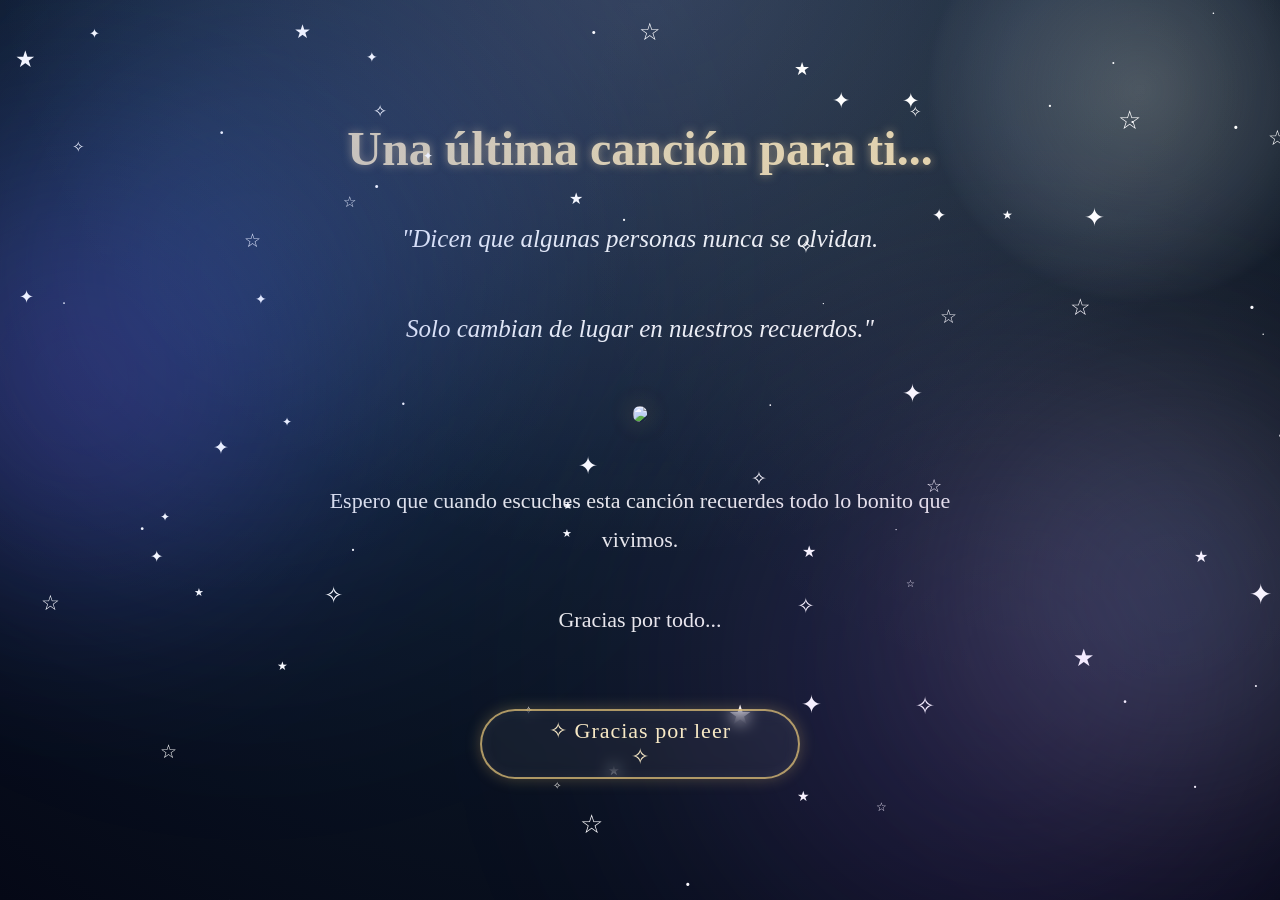
==== Cartas/ultima.html @ 6dfb33a8 "Add files via upload" ====
<!DOCTYPE html>
<html lang="es">

<head>

<meta charset="UTF-8">
<meta name="viewport" content="width=device-width, initial-scale=1.0">

<title>Una última cosa...</title>

<link rel="stylesheet" href="../Css/carta.css">
<link rel="stylesheet" href="../Css/cielo.css">
<link rel="stylesheet" href="../Css/ultima.css">

<link rel="icon" href="../Imagenes/icono.png" type="image/png">

</head>

<body>

<div class="cielo">

    <div class="nebulosa izquierda"></div>
    <div class="nebulosa derecha"></div>
    <div class="luna"></div>
    <div class="estrellas"></div>
    <div class="niebla"></div>

</div>

<div class="contenedor-final">

    <h1>Una última canción para ti...</h1>

    <p class="frase">

        "Dicen que algunas personas nunca se olvidan.<br><br>

        Solo cambian de lugar en nuestros recuerdos."

    </p>

    <div id="spotify-contenedor"></div>

    <p class="mensaje">

        Espero que cuando escuches esta canción recuerdes
        todo lo bonito que vivimos.

        <br><br>

        Gracias por todo...

        <br>

    </p>

<button class="boton-final" id="gracias">
    ✧ Gracias por leer ✧
</button>

<div id="despedida">

    <h1 id="graciasFinal">
        Gracias por todo.
    </h1>

    <p id="firmaFinal">
        Lumen Interitus
    </p>

</div>

<script src="../Js/player.js"></script>
<script src="../Js/cielo.js"></script>
<script src="../Js/ultima.js"></script>

</body>
</html>
---- Css/carta.css ----
*{
    margin:0;
    padding:0;
    box-sizing:border-box;
}

body{

    overflow-x:hidden;
    overflow-y:hidden;

    font-family:Georgia,serif;

    background:
    radial-gradient(circle at top,#1B263B 0%,#0D1B2A 45%,#050816 100%);

    color:white;

    width:100vw;
    height:100vh;

    transition:transform 4s ease;

}

body.abriendo{

    filter:brightness(.82);

}

/*=========================
      FONDO
=========================*/

.cielo{

    position:fixed;

    inset:0;

    overflow:hidden;

}

/*=========================
          LUNA
=========================*/

.luna{

    position:absolute;

    width:420px;

    height:420px;

    border-radius:50%;

    top:-120px;

    right:-70px;

    background:
    radial-gradient(circle,
    rgba(255,255,255,.22),
    rgba(220,230,255,.12) 45%,
    transparent 75%);

    filter:blur(4px);

    animation:lunaFlota 10s ease-in-out infinite;

}

/*=========================
        NEBULOSAS
=========================*/

.nebulosa{

    position:absolute;

    border-radius:50%;

    filter:blur(90px);

    opacity:.55;

    animation:nebulosaFlota 18s ease-in-out infinite;

}

.nebulosa.izquierda{

    width:520px;

    height:520px;

    left:-180px;

    top:120px;

    background:
    radial-gradient(circle,
    rgba(135,70,255,.55) 0%,
    rgba(90,130,255,.35) 45%,
    transparent 80%);

}

.nebulosa.derecha{

    width:460px;

    height:460px;

    right:-120px;

    bottom:80px;

    background:
    radial-gradient(circle,
    rgba(120,180,255,.45) 0%,
    rgba(255,225,160,.20) 55%,
    transparent 80%);

    animation-delay:-8s;

}

@keyframes nebulosaFlota{

    0%{

        transform:translate(0,0) scale(1);

    }

    50%{

        transform:translate(20px,-15px) scale(1.08);

    }

    100%{

        transform:translate(0,0) scale(1);

    }

}

.estrellas{

    position:absolute;

    inset:0;

}
/*
.estrellas::before{

    content:"";

    position:absolute;

    inset:0;

    background-image:
    radial-gradient(white 1px,transparent 1px);

    background-size:70px 70px;

    opacity:.55;

    animation:parpadeo 4s ease-in-out infinite;

    transition:opacity 2s;
    body.abriendo .estrellas::before{

    opacity:.9;
}
}
*/

.niebla{

    position:absolute;
    inset:0;
    overflow:hidden;

}

.niebla::before,
.niebla::after{

    content:"";

    position:absolute;

    width:900px;
    height:900px;

    border-radius:50%;

    filter:blur(120px);

    opacity:.35;

}

.niebla::before{

    top:-180px;
    left:-200px;

    background:
    radial-gradient(circle,
    rgba(80,120,255,.75),
    transparent 70%);

    animation:nebulosaAzul 18s ease-in-out infinite alternate;

}

.niebla::after{

    bottom:-220px;
    right:-180px;

    background:
    radial-gradient(circle,
    rgba(170,110,255,.65),
    transparent 70%);

    animation:nebulosaMorada 22s ease-in-out infinite alternate;

}

/*=========================
        PORTADA
=========================*/

.inicio{

    position: fixed;
    inset: 0;

    display: flex;
    flex-direction: column;

    justify-content: center;
    align-items: center;

    text-align: center;

    z-index: 10;

}

.inicio h1{

    font-size:60px;

    font-weight:normal;

}

.inicio p{

    font-size:22px;

    color:#ddd;

}

.inicio.ocultar{

    opacity:0;

    transform:scale(.95);

    transition:
    opacity .8s ease,
    transform .8s ease;

    pointer-events:none;

}

button{

    margin-top:12px;

    width:320px;

    height:70px;

    border:none;

    border-radius:18px;

    background:rgba(255,223,140,.18);

    color:#ffe8a3;

    font-size:22px;

    cursor:pointer;

    transition:.4s;

    backdrop-filter:blur(8px);

}

button:hover{

    transform:translateY(-5px);

    box-shadow:
    0 0 30px rgba(255,220,120,.4);

}

/*==================================
        BOTÓN IMPERIAL
==================================*/

.boton-imperial{

    width:340px;

    height:72px;

    border:1px solid rgba(255,230,170,.25);

    border-radius:40px;

    background:
    linear-gradient(
        145deg,
        rgba(255,235,185,.12),
        rgba(255,215,120,.08)
    );

    color:#f8e7b5;

    font-size:24px;

    font-family:Georgia,serif;

    letter-spacing:1px;

    backdrop-filter:blur(14px);

    box-shadow:
        0 10px 30px rgba(0,0,0,.25),
        inset 0 0 15px rgba(255,255,255,.05);

    transition:all .35s ease;

    overflow:hidden;
    position:relative;

    text-shadow:0 0 0 transparent;
}

.boton-imperial:hover{

    text-shadow:0 0 12px rgba(255,240,180,.8);

    transform:translateY(-5px) scale(1.03);

    border-color:rgba(255,235,170,.55);

    background:
    linear-gradient(
        145deg,
        rgba(255,240,200,.20),
        rgba(255,220,150,.12)
    );

    box-shadow:
        0 18px 40px rgba(255,220,120,.18),
        0 0 30px rgba(255,235,170,.10);

}

.boton-imperial:active{

    transform:scale(.97);

}

/*==================================
        LUZ DEL CIELO
==================================*/

body::before{

    content:"";

    position:fixed;

    inset:0;

    pointer-events:none;

    background:

    radial-gradient(circle at 50% -10%,
    rgba(170,200,255,.20),
    transparent 55%),

    radial-gradient(circle at 15% 15%,
    rgba(120,160,255,.08),
    transparent 35%),

    radial-gradient(circle at 85% 20%,
    rgba(255,240,180,.05),
    transparent 40%);

    animation:luzCielo 10s ease-in-out infinite;

}

@keyframes luzCielo{

    0%{

        opacity:.5;

        transform:scale(1);

    }

    50%{

        opacity:.9;

        transform:scale(1.05);

    }

    100%{

        opacity:.5;

        transform:scale(1);

    }

}

/*=========================
        CARTA
=========================*/

.carta{

    position:absolute;
    
    z-index:20;
    
    inset:0;

    display:flex;

    justify-content:center;

    align-items:center;

    opacity:0;

    pointer-events:none;

    transform:translateY(-220px) scale(.95);

    transition:
        opacity .9s ease,
        transform 1.2s cubic-bezier(.18,.9,.25,1.15);

}

.carta.visible{

    opacity:1;

    pointer-events:auto;

    transform:translateY(0) scale(1);

}

/*==================================
      HALO DE LA CARTA
==================================*/

.carta::before{

    content:"";

    position:absolute;

    width:900px;

    height:900px;

    left:50%;

    top:50%;

    transform:translate(-50%,-50%);

    border-radius:50%;

    background:
    radial-gradient(circle,
    rgba(255,220,140,.18) 0%,
    rgba(255,220,140,.08) 35%,
    transparent 70%);

    filter:blur(50px);

    opacity:0;

    transition:opacity 1.5s ease;

    pointer-events:none;

    z-index:-1;

}

.carta.visible::before{

    opacity:1;

}

/*=========================
         HOJA
=========================*/

.hoja{

    width:850px;

    max-width:90%;

    min-height:520px;

    background:linear-gradient(

180deg,

rgba(255,252,243,.98),

rgba(250,244,227,.96)

);

    color:#2d2d2d;

    border-radius:18px;

    border:1px solid rgba(185,155,95,.35);

    padding:60px;

box-shadow:
    0 35px 90px rgba(0,0,0,.45),
    0 0 80px rgba(255,225,150,.08),
    inset 0 0 40px rgba(255,240,210,.45),
    inset 0 0 80px rgba(170,130,70,.08),
    0 0 140px rgba(255,220,140,.25);

position:relative;

overflow:visible;

z-index:5;

--x:50%;
--y:50%;

animation:flotarHoja 6s ease-in-out infinite;

transition:transform .18s ease;

transform-style:preserve-3d;

transform-origin:center;

will-change:transform;

}

/*==================================
        TEXTURA DEL PAPEL
==================================*/

.hoja::before{

    content:"";

    position:absolute;

    inset:0;

    border-radius:18px;

    background:

    radial-gradient(
        circle at var(--x) var(--y),
        rgba(255,255,255,.45),
        transparent 32%
    ),

    radial-gradient(
        circle at 15% 20%,
        rgba(255,255,255,.25),
        transparent 28%
    ),

    radial-gradient(
        circle at 80% 75%,
        rgba(180,140,90,.05),
        transparent 28%
    );

    pointer-events:none;

    opacity:.9;

}

/*==================================
        HALO Y DETALLE SUPERIOR
==================================*/

.hoja::after{

    content:"✧";

    position:absolute;

    inset:0;

    border-radius:18px;

    pointer-events:none;

    box-shadow:
        inset 0 1px 0 rgba(255,255,255,.75),
        inset 0 -1px 0 rgba(170,130,70,.12),
        0 0 90px rgba(255,220,140,.18);

    color:#b58d3d;

    font-size:22px;

    display:flex;

    justify-content:center;

    align-items:flex-start;

    padding-top:14px;

    text-shadow:0 0 10px rgba(255,220,120,.5);

}

.hoja h2{

    text-align:center;

    font-size:42px;

    color:#8d6b2d;

    margin-bottom:40px;

    font-weight:normal;

}

.hoja p{

    font-size:24px;

    line-height:2;

}

@keyframes flotarHoja{

    0%{

        transform:translateY(0px);

    }

    50%{

        transform:translateY(-6px);

    }

    100%{

        transform:translateY(0px);

    }

}

/*=========================
      BOTÓN CONTINUAR
=========================*/

.boton-recuerdo.visible{

    opacity:1;

    transform:translateY(0);

}

.oculto{

    display:none;

}

/*==================================
      BOTÓN CONTINUAR
==================================*/

.boton-recuerdo{

    width:280px;

    height:62px;

    margin:50px auto 10px;

    display:block;

    border:1px solid rgba(196,162,90,.65);

    border-radius:16px;

    background:rgba(255,247,220,.85);

    color:#8d6b2d;

    font-family:Georgia,serif;

    font-size:20px;

    letter-spacing:1px;

    cursor:pointer;

    opacity:0;

    transform:translateY(20px);

    transition:all .6s ease;

    box-shadow:
        0 10px 30px rgba(0,0,0,.18);

}

.boton-recuerdo:hover{

    transform:translateY(-4px);

    background:#fffaf0;

    box-shadow:
        0 18px 40px rgba(180,140,60,.25);

}

.boton-recuerdo.visible{

    opacity:1;

    transform:translateY(0);

}

@keyframes lunaFlota{

    0%{

        transform:translateY(0);

        opacity:.45;

    }

    50%{

        transform:translateY(12px);

        opacity:.65;

    }

    100%{

        transform:translateY(0);

        opacity:.45;

    }
}

@keyframes nebulosaAzul{

    from{

        transform:
        translate(0,0)
        scale(1);

    }

    to{

        transform:
        translate(120px,40px)
        scale(1.25);

    }

}

@keyframes nebulosaMorada{

    from{

        transform:
        translate(0,0)
        scale(1);

    }

    to{

        transform:
        translate(-120px,-60px)
        scale(1.2);

    }

}

@keyframes haloCarta{

    0%{

        transform:scale(1);

        opacity:.45;

    }

    50%{

        transform:scale(1.08);

        opacity:.8;

    }

    100%{

        transform:scale(1);

        opacity:.45;

    }

}

#meteoritos{

    position:fixed;

    inset:0;

    pointer-events:none;

    overflow:hidden;

}

.meteorito{

    position:absolute;

    width:180px;

    height:2px;

    background:linear-gradient(

        90deg,

        white,

        rgba(255,255,255,0)

    );

    transform:rotate(-35deg);

    opacity:.9;

    filter:drop-shadow(0 0 10px white);

    animation:caer 1.3s linear forwards;

}

@keyframes caer{

    from{

        transform:
        translate(0,0)
        rotate(-35deg);

        opacity:1;

    }

    to{

        transform:
        translate(-900px,900px)
        rotate(-35deg);

        opacity:0;

    }

}

/*==================================
        DESTELLO
==================================*/

.destello{

    position:fixed;

    inset:0;

    background:white;

    opacity:0;

    pointer-events:none;

    z-index:999;

}

.destello.activo{

    animation:flash .45s ease;

}

@keyframes flash{

    0%{

        opacity:0;

    }

    35%{

        opacity:.18;

    }

    100%{

        opacity:0;

    }

}

/*==============================
      HOJA CON SCROLL (ROSA)
==============================*/

.hoja-scroll{

    height:650px;

    overflow-y:auto;

    overflow-x:hidden;

    padding-right:18px;

}

/* Scroll elegante */

.hoja-scroll::-webkit-scrollbar{

    width:8px;

}

.hoja-scroll::-webkit-scrollbar-track{

    background:transparent;

}

.hoja-scroll::-webkit-scrollbar-thumb{

    background:#c9a86a;

    border-radius:20px;

}

.hoja-scroll::-webkit-scrollbar-thumb:hover{

    background:#b9924e;

}
---- Css/cielo.css ----
/*==================================
            CIELO
==================================*/

.cielo{

    position:fixed;

    inset:0;

    overflow:hidden;

    z-index:0;

}

.estrellas{

    position:absolute;

    inset:0;

    overflow:hidden;

}

.estrella{

    position:absolute;

    color:white;

    user-select:none;

    pointer-events:none;

    animation:brillar 3s ease-in-out infinite;

}

@keyframes brillar{

    0%,100%{

        opacity:.3;

        transform:scale(1);

    }

    50%{

        opacity:1;

        transform:scale(1.3);

    }

}
---- Css/ultima.css ----
.contenedor-final{

    width: 100%;
    min-height: 100vh;

    display:flex;
    flex-direction:column;
    justify-content:center;
    align-items:center;

    text-align:center;

    color:white;

    padding:60px 20px;

    box-sizing:border-box;

}

.contenedor-final h1{

    font-size:48px;

    color:#e7d3a7;

    margin-bottom:40px;

    text-shadow:
    0 0 10px rgba(255,220,150,.5);

}

.frase{

    max-width:700px;

    font-size:25px;

    line-height:1.8;

    color:#f5f5f5;

    margin-bottom:55px;

    font-style:italic;

}

#spotify{

    width:420px;

    max-width:90%;

    border-radius:18px;

    box-shadow:

    0 0 25px rgba(255,215,120,.25),

    0 0 60px rgba(255,215,120,.15);

    transition:.35s;

}

#spotify:hover{

    transform:scale(1.03);

}

.mensaje{

    max-width:650px;

    margin-top:55px;

    font-size:22px;

    line-height:1.8;

    color:#ececec;

}

.boton-final{

    display:inline-flex;

    align-items:center;
    justify-content:center;

    margin-top:70px;

    padding:18px 55px;

    font-size:22px;
    font-family:Georgia, serif;
    letter-spacing:1px;

    color:#f7e8c5;

    background:rgba(255,255,255,.05);

    border:2px solid rgba(226,194,120,.75);

    border-radius:999px;

    cursor:pointer;

    backdrop-filter:blur(8px);

    box-shadow:
        0 0 15px rgba(255,215,120,.25),
        inset 0 0 15px rgba(255,255,255,.05);

    transition:.35s;
}

.boton-final:hover{

    transform:translateY(-4px) scale(1.03);

    box-shadow:
        0 0 35px rgba(255,215,120,.45),
        0 0 80px rgba(255,215,120,.15);

    border-color:#f5d98f;

}

.oculto{

    opacity:0;

    pointer-events:none;

}

.visible{

    opacity:1;

    pointer-events:auto;

    transition:.8s;
}

/*==============================
        DESPEDIDA FINAL
==============================*/

#despedida{

    position:fixed;

    inset:0;

    display:flex;

    flex-direction:column;

    justify-content:center;
    align-items:center;

    background:#000;

    opacity:0;

    pointer-events:none;

    transition:opacity 5s ease;

    z-index:999999;

}

#graciasFinal{

    color:#f3e5bc;

    font-size:72px;

    font-family:Georgia,serif;

    font-weight:normal;

    letter-spacing:4px;

    opacity:0;

    transition:opacity 3s ease;

    margin:0;

}

#firmaFinal{

    margin-top:18px;

    color:#9d9479;

    font-size:22px;

    letter-spacing:8px;

    opacity:0;

    transition:opacity 3s ease;

}

#despedida.visible{

    opacity:1;

    pointer-events:auto;

}

#textoFinal{

    opacity:1;

    transition:opacity 2.5s;

}
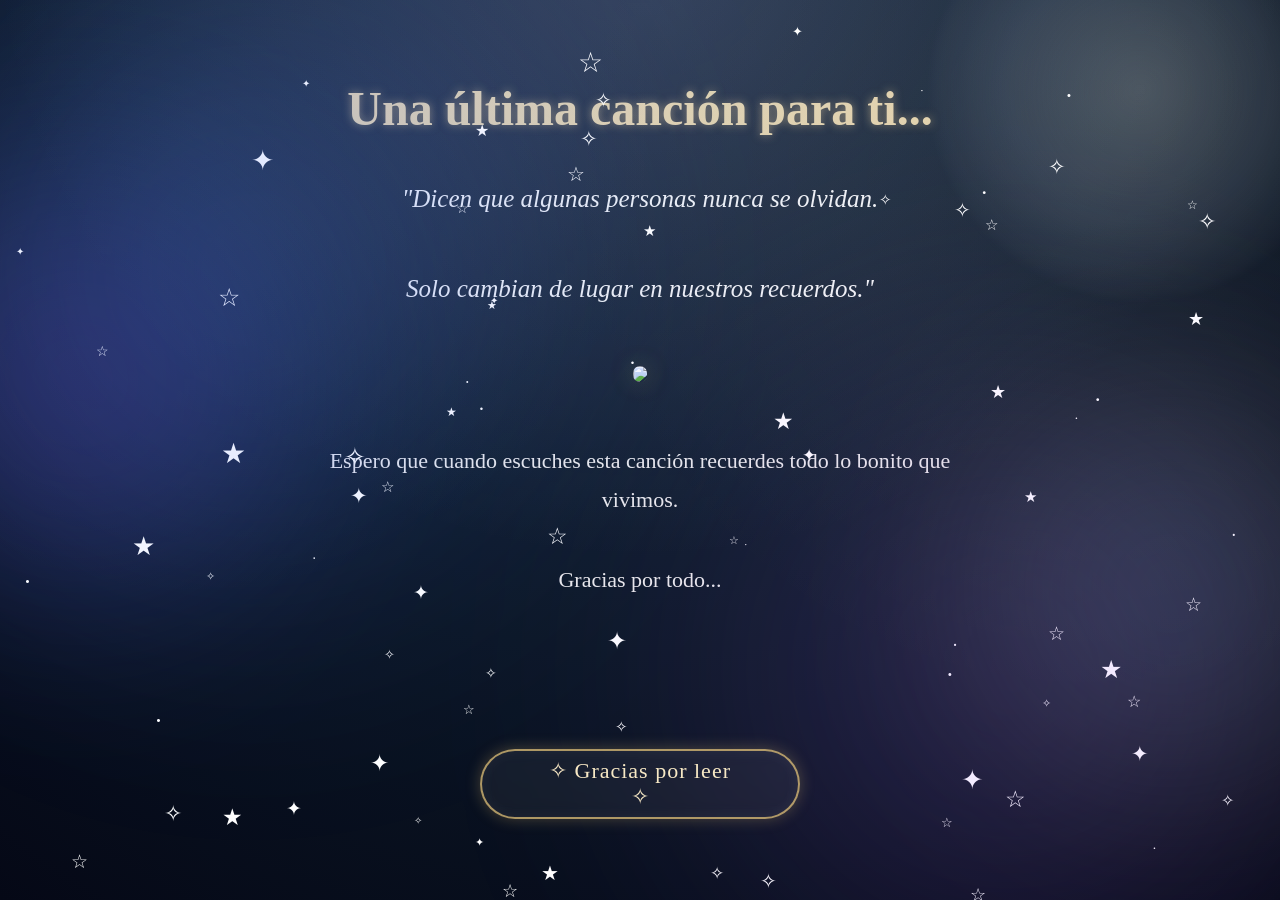
==== commit 11c5ded0: "Update ultima.html" ====
--- a/Cartas/ultima.html
+++ b/Cartas/ultima.html
@@ -55,6 +55,7 @@
 
     </p>
 
+<div style="height:80px;"></div>
 <button class="boton-final" id="gracias">
     ✧ Gracias por leer ✧
 </button>
@@ -76,4 +77,4 @@
 <script src="../Js/ultima.js"></script>
 
 </body>
-</html>+</html>
